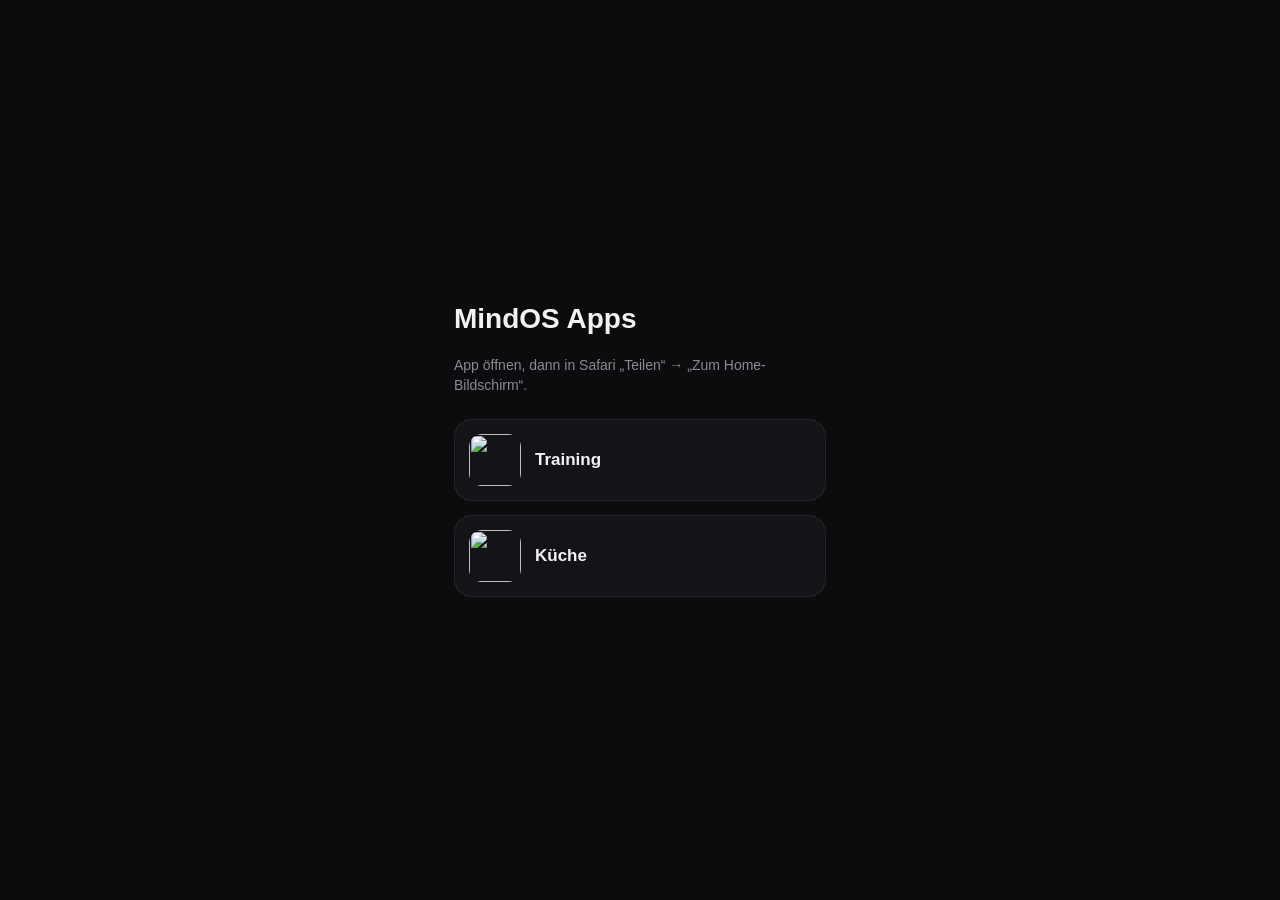
==== index.html @ 207a2a8f "Apps: kein Zoomen mehr, wie in einer echten App (apps-v22) Co-Authored-By: Claude Opus 5.5 <noreply@" ====
<!doctype html>
<html lang="de">
<head>
<meta charset="utf-8">
<meta name="viewport" content="width=device-width, initial-scale=1, maximum-scale=1, user-scalable=no, viewport-fit=cover">
<meta name="theme-color" content="#0c0c0f">
<title>MindOS Apps</title>
<link rel="stylesheet" href="basis.css">
<style>
  /* Übersicht: Von hier aus jede App öffnen und dann „Zum Home-Bildschirm“. */
  .ue { min-height:100dvh; display:flex; flex-direction:column; justify-content:center; gap:14px; padding:24px; box-sizing:border-box; max-width:420px; margin:0 auto; }
  .ue h1 { margin:0 0 6px; font:700 28px ui-rounded,-apple-system,sans-serif; }
  .ue p { margin:0 0 10px; color:#8a8a96; font-size:14px; }
  .ue a { display:flex; align-items:center; gap:14px; padding:14px; border-radius:18px; background:#141418; border:1px solid rgba(255,255,255,.08); color:#f2f2f5; text-decoration:none; font:600 17px -apple-system,sans-serif; }
  .ue img { width:52px; height:52px; border-radius:13px; }
</style>
</head>
<body>
<main class="ue">
  <h1>MindOS Apps</h1>
  <p>App öffnen, dann in Safari „Teilen“ → „Zum Home-Bildschirm“.</p>
  <a href="training/"><img src="training/icon-180.png?v=2" alt="">Training</a>
  <a href="kitchen/"><img src="kitchen/icon-180.png?v=1" alt="">Küche</a>
</main>
</body>
</html>
---- basis.css ----
/* ═══════════════════════════════════════════════════════════════
   Gemeinsame Hülle aller Hub-Apps (Training, Küche): Seite, Statusleiste,
   Fehlermeldung, Einrichten. Was am Handy für EINEN Hub anders ist, steht in
   dessen eigener mobil.css. Die Farbe des Einrichtens setzt jede index.html
   über --app-a / --app-b / --app-glow.
   ═══════════════════════════════════════════════════════════════ */
:root { color-scheme:dark; --sa-o:env(safe-area-inset-top); --sa-u:env(safe-area-inset-bottom); }
html, body { margin:0; background:#0c0c0f; color:#f2f2f5; -webkit-text-size-adjust:100%; }
body { font:15px/1.45 -apple-system,BlinkMacSystemFont,sans-serif; -webkit-tap-highlight-color:transparent; overscroll-behavior-y:none; }
* { -webkit-touch-callout:none; }
/* Kein Zoomen wie in einer echten App (13.10.): Zwei-Finger- und Doppeltipp-Zoom aus, Scrollen bleibt.
   iOS ignoriert user-scalable=no im Viewport, deshalb zusätzlich touch-action und gesturestart in app.js. */
html { touch-action:pan-x pan-y; }

/* ── Eigene Teile der App ──────────────────────────────────────── */
#status { position:fixed; z-index:80; left:50%; top:calc(var(--sa-o) + 8px); transform:translateX(-50%);
  font:600 12px/1 -apple-system,sans-serif; color:#a3a3ae; background:#1c1c22; border:1px solid rgba(255,255,255,.1);
  border-radius:99px; padding:7px 12px; white-space:nowrap; display:none; }
#status.an { display:block; }
#status.fehler { color:#ffb4ab; background:#2a1114; border-color:#5a1f24; }
.ta-fehler { margin:16px; padding:14px 16px; border-radius:14px; background:#2a1114; border:1px solid #5a1f24; color:#ffb4ab; font-size:14px; }

#einrichten { min-height:100dvh; display:grid; place-items:center; padding:24px; box-sizing:border-box; }
#einrichten[hidden] { display:none; }
.ein-karte { width:100%; max-width:380px; display:flex; flex-direction:column; align-items:center; gap:14px; text-align:center; }
.ein-av { width:64px; height:64px; border-radius:18px; display:grid; place-items:center; background:linear-gradient(150deg,var(--app-a,#ff5e3a),var(--app-b,#c02318));
  box-shadow:0 10px 30px -8px var(--app-glow,rgba(230,37,20,.7)); }
.ein-av svg { width:34px; height:34px; fill:none; stroke:#fff; stroke-width:2.2; stroke-linecap:round; }
.ein-karte h1 { margin:0; font:700 28px ui-rounded,-apple-system,sans-serif; }
#ein-form { width:100%; display:flex; flex-direction:column; gap:12px; text-align:left; }
#ein-form label { display:flex; flex-direction:column; gap:6px; font-size:12px; font-weight:600; color:#6e6e7a; letter-spacing:.06em; text-transform:uppercase; }
#ein-form input { font:16px -apple-system,sans-serif; color:#f2f2f5; background:#141418; border:1px solid rgba(255,255,255,.11);
  border-radius:12px; padding:13px 14px; text-transform:none; letter-spacing:0; }
#ein-form button { font:700 16px -apple-system,sans-serif; color:#fff; background:var(--app-knopf,#e62514); border:0; border-radius:13px; padding:15px; margin-top:4px; }
#ein-form button:disabled { opacity:.6; }
#ein-meldung { margin:0; min-height:1em; font-size:13.5px; color:#ffb4ab; }
.ein-karte small { color:#6e6e7a; font-size:12.5px; }


/* ── Leser: eine Notiz als Blatt von unten (Rezept antippen → Rezeptnotiz) ── */
#leser { position:fixed; inset:0; z-index:90; background:rgba(0,0,0,.55); display:flex; align-items:flex-end;
  -webkit-backdrop-filter:blur(3px); backdrop-filter:blur(3px); animation:le-ein .18s ease-out; }
@keyframes le-ein { from { opacity:0; } }
body.le-offen { overflow:hidden; }
.le-blatt { width:100%; max-height:94dvh; display:flex; flex-direction:column; background:#151413; color:#efebe5;
  border-radius:22px 22px 0 0; border-top:1px solid rgba(255,255,255,.08); animation:le-hoch .22s cubic-bezier(.2,.8,.2,1); }
@keyframes le-hoch { from { transform:translateY(40px); } }
.le-kopf { display:flex; align-items:center; gap:12px; padding:16px 16px 10px 20px; }
.le-kopf b { flex:1; font:700 19px/1.25 -apple-system,sans-serif; letter-spacing:-.01em; }
.le-zu { flex:none; width:34px; height:34px; border-radius:50%; border:0; background:#26231f; color:#b0a79c; font:600 15px -apple-system,sans-serif; position:relative; }
.le-zu::after { content:''; position:absolute; inset:-5px; }
.le-inhalt { overflow:auto; overscroll-behavior:contain; padding:0 20px calc(var(--sa-u) + 28px); font-size:16px; line-height:1.55; }
.le-banner { display:block; width:100%; aspect-ratio:16/10; object-fit:cover; border-radius:16px; margin:2px 0 14px; }
.le-inhalt img { max-width:100%; border-radius:12px; }
.le-inhalt h2, .le-inhalt h3, .le-inhalt h4 { font:700 17px/1.3 -apple-system,sans-serif; margin:22px 0 8px; }
.le-inhalt h2 { font-size:19px; }
.le-inhalt p { margin:8px 0; color:#d6d0c8; }
.le-inhalt ul, .le-inhalt ol { margin:6px 0; padding:0; list-style:none; counter-reset:schritt; }
.le-inhalt li { position:relative; padding:9px 0 9px 34px; border-bottom:1px solid rgba(255,255,255,.06); }
.le-inhalt ul > li:not(.le-hak)::before { content:''; position:absolute; left:12px; top:19px; width:6px; height:6px; border-radius:50%; background:#8a8177; }
/* Abhaken zum Mitkochen: Zutaten (- [ ]) und Schritte (1.) */
.le-inhalt li.le-hak::before { content:''; position:absolute; left:2px; top:10px; width:22px; height:22px; box-sizing:border-box;
  border-radius:7px; border:2px solid #4a443d; }
.le-inhalt ol > li.le-hak { counter-increment:schritt; }
.le-inhalt ol > li.le-hak::before { content:counter(schritt); border-radius:50%; font:700 12px/18px -apple-system,sans-serif; text-align:center; color:#b0a79c; }
.le-inhalt li.le-hak.an { color:#6e665e; text-decoration:line-through; text-decoration-color:rgba(255,255,255,.25); }
.le-inhalt li.le-hak.an::before { content:'✓'; background:var(--app-knopf,#c98a4b); border-color:transparent; color:#15120f;
  font:800 13px/18px -apple-system,sans-serif; text-align:center; }
.le-inhalt blockquote { margin:10px 0; padding:10px 14px; border-radius:12px; background:#1e1c19; color:#b0a79c; font-size:14.5px; }
.le-inhalt code { font:13.5px ui-monospace,monospace; background:#1e1c19; padding:1px 5px; border-radius:5px; }
.le-inhalt pre { overflow:auto; background:#1e1c19; padding:12px; border-radius:12px; font:13px ui-monospace,monospace; }
.le-inhalt mark { background:rgba(224,164,104,.25); color:inherit; border-radius:3px; padding:0 2px; }
.le-inhalt a { color:var(--app-a,#e0a468); }
.le-inhalt hr { border:0; border-top:1px solid rgba(255,255,255,.08); margin:18px 0; }
.le-videos { display:flex; gap:8px; flex-wrap:wrap; margin:0 0 6px; }
.le-video { display:inline-flex; align-items:center; gap:6px; padding:10px 16px; border-radius:999px; background:#26231f; border:1px solid rgba(255,255,255,.1);
  color:var(--app-a,#e0a468) !important; font:700 15px -apple-system,sans-serif; text-decoration:none; }
/* Kochansicht: Werte und Notizen eingeklappt am Ende (10.10.) */
.le-mehr { margin:26px 0 0; border-top:1px solid rgba(255,255,255,.08); }
.le-mehr summary { list-style:none; cursor:pointer; padding:16px 0 4px; font:600 14px -apple-system,sans-serif; color:#8a8177; }
.le-mehr summary::-webkit-details-marker { display:none; }
.le-mehr summary::after { content:' ›'; }
.le-mehr[open] summary::after { content:' ⌄'; }
.le-tab { overflow-x:auto; margin:8px -20px; padding:0 20px; }
.le-tab table { border-collapse:collapse; font-size:13px; line-height:1.35; min-width:100%; }
.le-tab td { padding:7px 8px 7px 0; border-bottom:1px solid rgba(255,255,255,.06); color:#d6d0c8; white-space:nowrap; }
.le-tab tr:first-child td { color:#8a8177; font-weight:600; font-size:11.5px; text-transform:uppercase; letter-spacing:.04em; }
.le-tab td:first-child { white-space:normal; min-width:130px; }
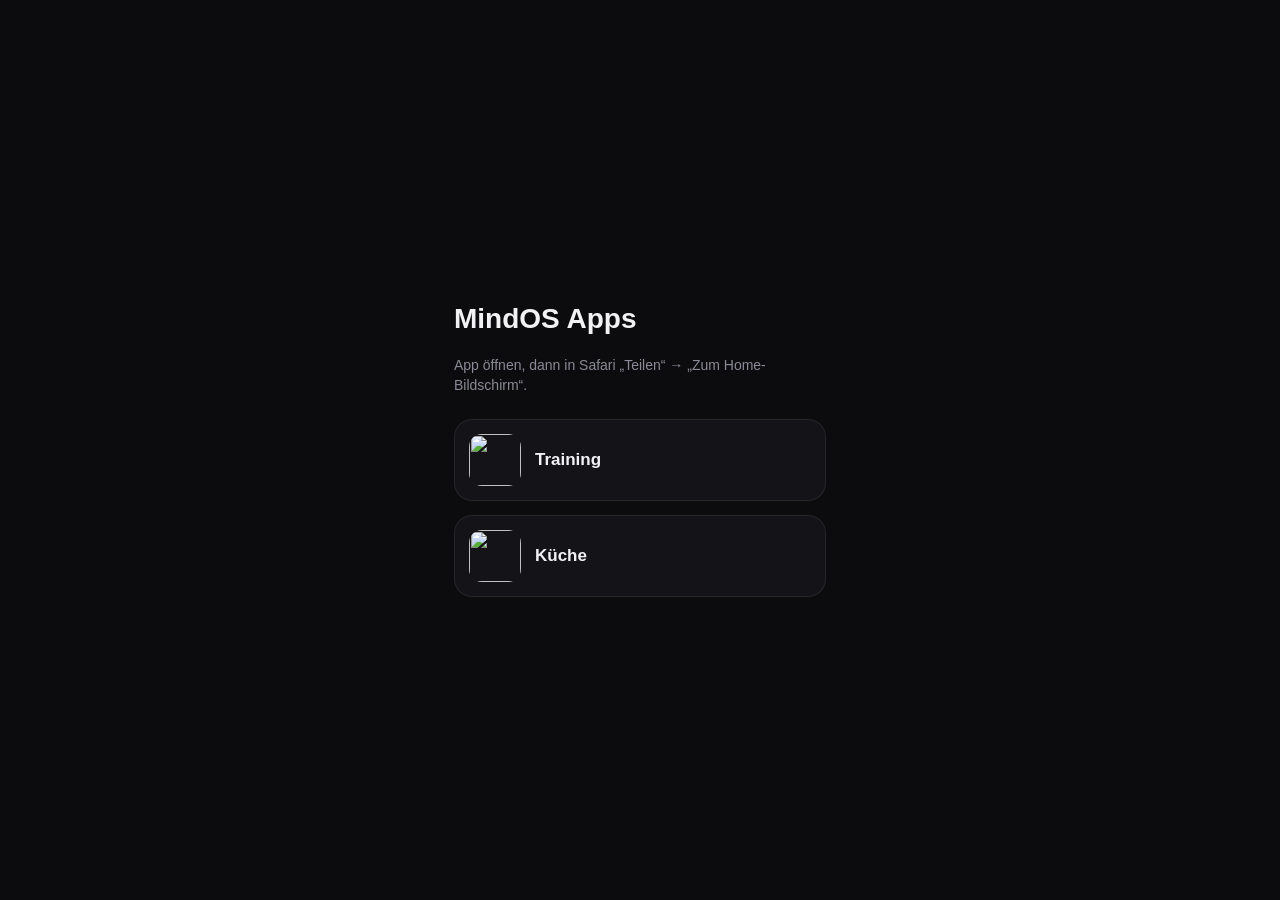
==== commit 69fc3df9: "iPhone: Zoomsperre aus dem Viewport genommen, Verdacht auf zu kurze Seite (apps-v31) Co-Authored-By:" ====
--- a/index.html
+++ b/index.html
@@ -2,7 +2,7 @@
 <html lang="de">
 <head>
 <meta charset="utf-8">
-<meta name="viewport" content="width=device-width, initial-scale=1, maximum-scale=1, user-scalable=no, viewport-fit=cover">
+<meta name="viewport" content="width=device-width, initial-scale=1, viewport-fit=cover">
 <meta name="theme-color" content="#0c0c0f">
 <title>MindOS Apps</title>
 <link rel="stylesheet" href="basis.css">
--- a/basis.css
+++ b/basis.css
@@ -11,6 +11,10 @@
 /* Kein Zoomen wie in einer echten App (13.10.): Zwei-Finger- und Doppeltipp-Zoom aus, Scrollen bleibt.
    iOS ignoriert user-scalable=no im Viewport, deshalb zusätzlich touch-action und gesturestart in app.js. */
 html { touch-action:pan-x pan-y; }
+/* Kein Markieren wie in einer echten App (13.10.): Langes Drücken wählte Titel und Zahlen aus („Kopieren · Nachschlagen“).
+   Eingabefelder bleiben markierbar, dort braucht man Auswählen und Einfügen. */
+html { -webkit-user-select:none; user-select:none; }
+input, textarea, [contenteditable="true"] { -webkit-user-select:text; user-select:text; }
 
 /* ── Eigene Teile der App ──────────────────────────────────────── */
 #status { position:fixed; z-index:80; left:50%; top:calc(var(--sa-o) + 8px); transform:translateX(-50%);
@@ -47,7 +51,11 @@
 @keyframes le-hoch { from { transform:translateY(40px); } }
 .le-kopf { display:flex; align-items:center; gap:12px; padding:16px 16px 10px 20px; }
 .le-kopf b { flex:1; font:700 19px/1.25 -apple-system,sans-serif; letter-spacing:-.01em; }
-.le-zu { flex:none; width:34px; height:34px; border-radius:50%; border:0; background:#26231f; color:#b0a79c; font:600 15px -apple-system,sans-serif; position:relative; }
+/* Kopfknöpfe (✕ ‹ ⌄ ✓) in allen Apps gleich: 40 px, abgerundet wie Kacheln und Felder (Justin, 13.10.).
+   Rund bleibt nur, was in Zeilen sitzt (+ bei Rezepten) und die Knöpfe im Rad. */
+:root { --kopf-r:13px; }
+.le-zu { flex:none; width:40px; height:40px; display:grid; place-items:center; padding:0; border-radius:var(--kopf-r); border:0; background:#26231f; color:#b0a79c; font:600 15px -apple-system,sans-serif; position:relative; }
+.le-zu svg { width:20px; height:20px; }
 .le-zu::after { content:''; position:absolute; inset:-5px; }
 .le-inhalt { overflow:auto; overscroll-behavior:contain; padding:0 20px calc(var(--sa-u) + 28px); font-size:16px; line-height:1.55; }
 .le-banner { display:block; width:100%; aspect-ratio:16/10; object-fit:cover; border-radius:16px; margin:2px 0 14px; }
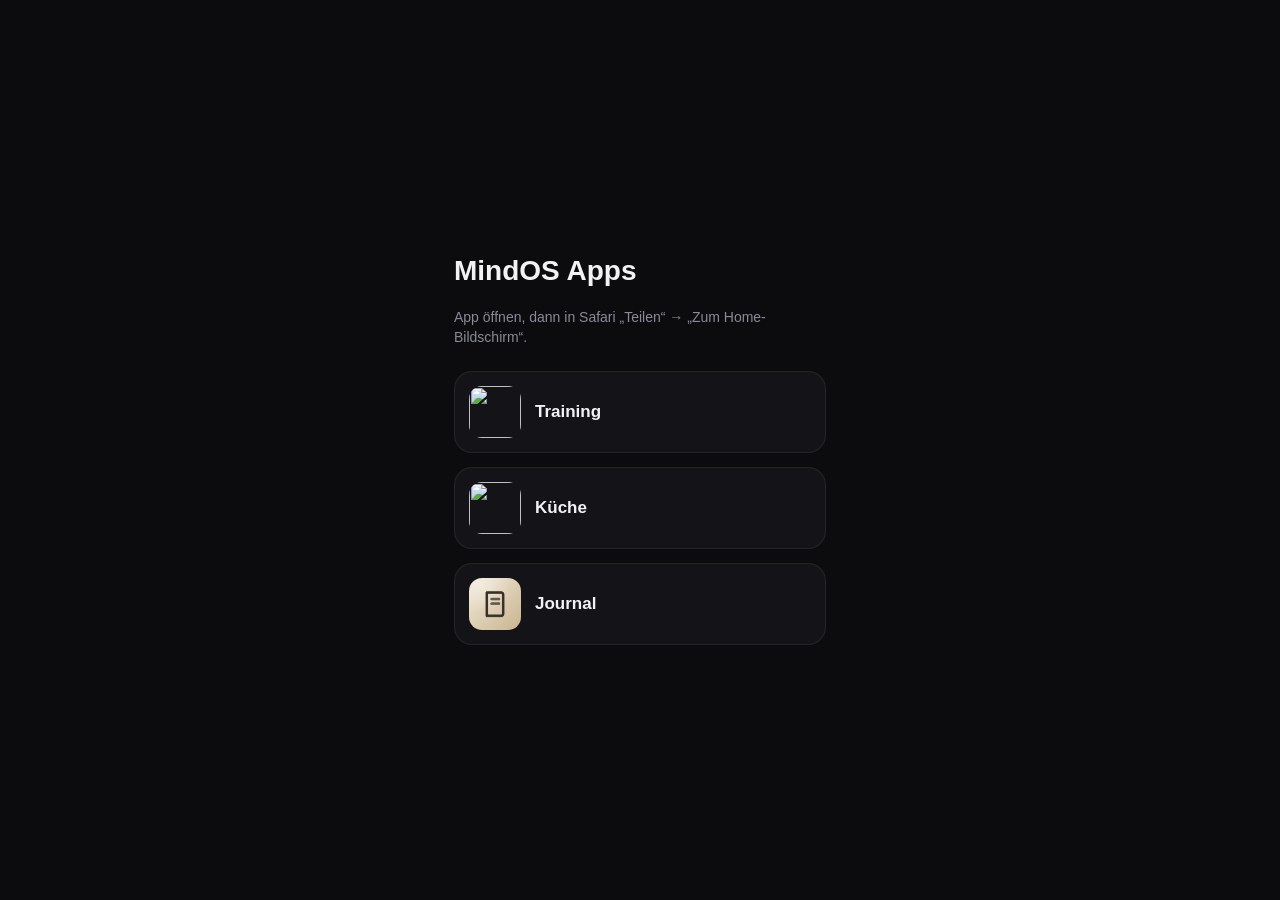
==== commit 9d87d9db: "Journal: dritte App fürs Daily Journal, Reiter Tag · Journal · Habits (apps-v47) Hülle kann jetzt dv" ====
--- a/index.html
+++ b/index.html
@@ -21,6 +21,7 @@
   <p>App öffnen, dann in Safari „Teilen“ → „Zum Home-Bildschirm“.</p>
   <a href="training/"><img src="training/icon-180.png?v=2" alt="">Training</a>
   <a href="kitchen/"><img src="kitchen/icon-180.png?v=1" alt="">Küche</a>
+  <a href="journal/"><img src="journal/icon-180.png?v=1" alt="">Journal</a>
 </main>
 </body>
 </html>
--- a/basis.css
+++ b/basis.css
@@ -24,7 +24,7 @@
 #status.fehler { color:#ffb4ab; background:#2a1114; border-color:#5a1f24; }
 .ta-fehler { margin:16px; padding:14px 16px; border-radius:14px; background:#2a1114; border:1px solid #5a1f24; color:#ffb4ab; font-size:14px; }
 
-#einrichten { min-height:100dvh; display:grid; place-items:center; padding:24px; box-sizing:border-box; }
+#einrichten { min-height:var(--app-h); display:grid; place-items:center; padding:24px; box-sizing:border-box; }
 #einrichten[hidden] { display:none; }
 .ein-karte { width:100%; max-width:380px; display:flex; flex-direction:column; align-items:center; gap:14px; text-align:center; }
 .ein-av { width:64px; height:64px; border-radius:18px; display:grid; place-items:center; background:linear-gradient(150deg,var(--app-a,#ff5e3a),var(--app-b,#c02318));
@@ -42,18 +42,27 @@
 
 
 /* ── Leser: eine Notiz als Blatt von unten (Rezept antippen → Rezeptnotiz) ── */
-#leser { position:fixed; inset:0; z-index:90; background:rgba(0,0,0,.55); display:flex; align-items:flex-end;
+#leser { position:fixed; inset:0; bottom:auto; height:var(--app-h); z-index:90; background:rgba(0,0,0,.55); display:flex; align-items:flex-end;
   -webkit-backdrop-filter:blur(3px); backdrop-filter:blur(3px); animation:le-ein .18s ease-out; }
 @keyframes le-ein { from { opacity:0; } }
 body.le-offen { overflow:hidden; }
 .le-blatt { width:100%; max-height:94dvh; display:flex; flex-direction:column; background:#151413; color:#efebe5;
   border-radius:22px 22px 0 0; border-top:1px solid rgba(255,255,255,.08); animation:le-hoch .22s cubic-bezier(.2,.8,.2,1); }
 @keyframes le-hoch { from { transform:translateY(40px); } }
+/* Griff am Leser (Rezept-Ansicht, Kochlauf), wie an den übrigen Blättern (13.10.) */
+#leser .le-blatt > .griff { flex:none; width:38px; height:5px; border-radius:3px; background:rgba(255,255,255,.2); margin:8px auto 0; }
+#leser .le-blatt > .griff + .le-kopf { padding-top:10px; }
+#leser .le-blatt > .griff + .lauf-kopf { padding-top:12px !important; }
 .le-kopf { display:flex; align-items:center; gap:12px; padding:16px 16px 10px 20px; }
 .le-kopf b { flex:1; font:700 19px/1.25 -apple-system,sans-serif; letter-spacing:-.01em; }
 /* Kopfknöpfe (✕ ‹ ⌄ ✓) in allen Apps gleich: 40 px, abgerundet wie Kacheln und Felder (Justin, 13.10.).
    Rund bleibt nur, was in Zeilen sitzt (+ bei Rezepten) und die Knöpfe im Rad. */
 :root { --kopf-r:13px; }
+/* iOS-26-Fehler (13.10., gemessen): Eine Startbildschirm-App bekommt beim Start eine um die Statusleiste zu kurze
+   Seite (innerHeight 763 statt 812), bis man scrollt. Alles, was am unteren Rand hängt, schwebte dann darüber.
+   Deshalb hängt nichts mehr an bottom:0: Leisten und Blätter stehen von oben, mit dieser Höhe. app.js setzt ios-app. */
+:root { --app-h:100dvh; }
+html.ios-app { --app-h:min(100lvh, calc(100dvh + env(safe-area-inset-top))); }
 .le-zu { flex:none; width:40px; height:40px; display:grid; place-items:center; padding:0; border-radius:var(--kopf-r); border:0; background:#26231f; color:#b0a79c; font:600 15px -apple-system,sans-serif; position:relative; }
 .le-zu svg { width:20px; height:20px; }
 .le-zu::after { content:''; position:absolute; inset:-5px; }
